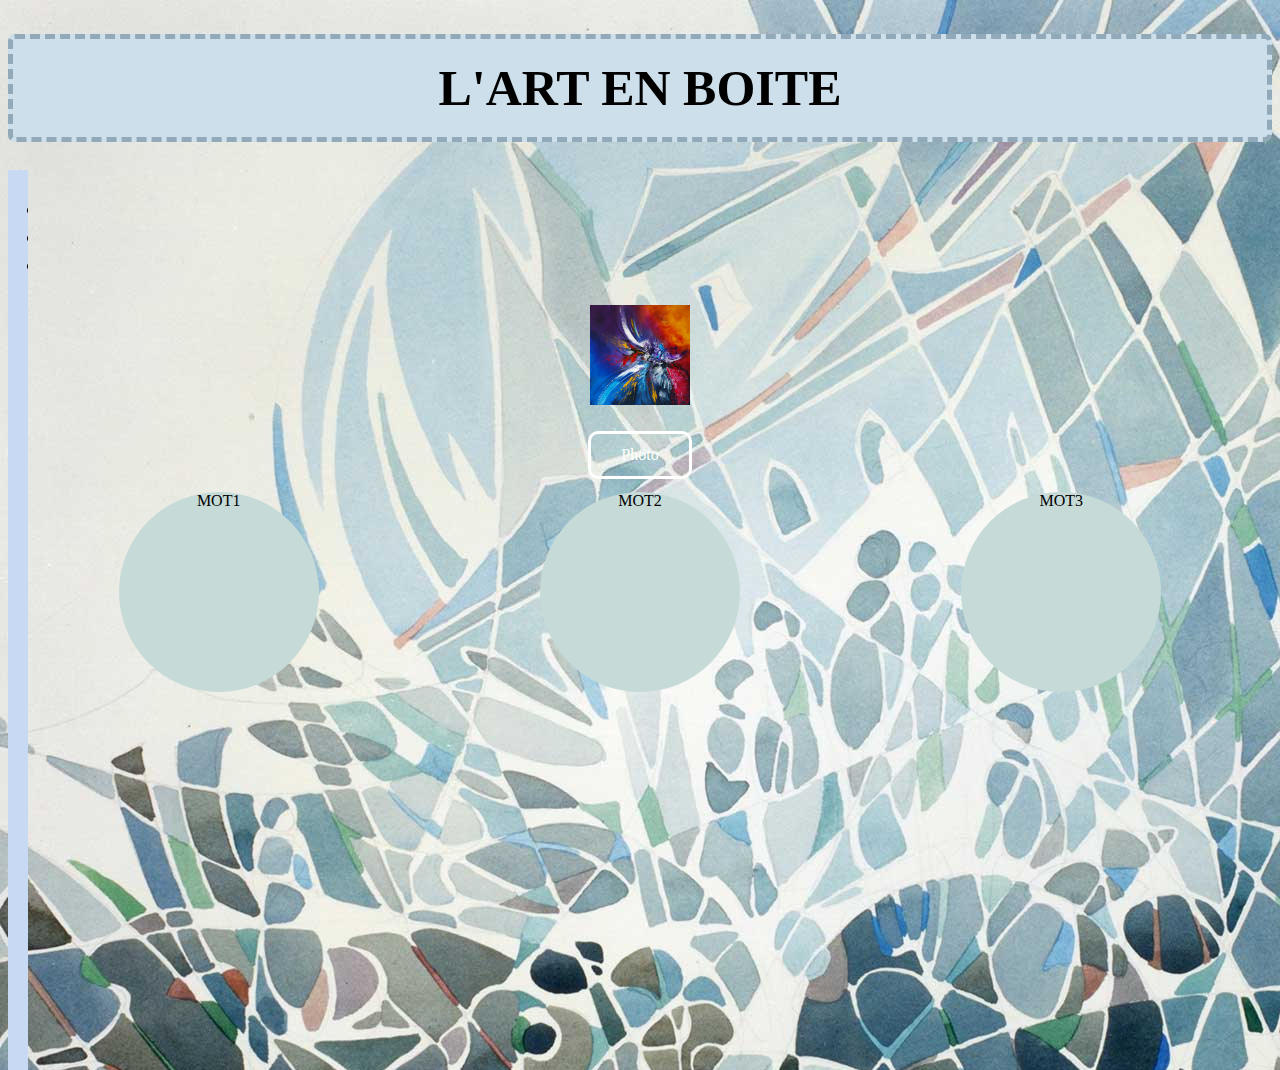
==== Site/index.html @ 0a41a8fb "premier commit" ====
<!DOCTYPE html>
<html>
   <head>
     <title>L'art en boîte</title>
     <meta charset="utf-8">
     <link href="style.css" rel="stylesheet">

   </head>
   <body>

     <div class="menu">
       <ul>
      <li>Accueil</li>
      <li>Galerie</li>
      <li>autre</li>


   </ul>
   </div>
     <header>
       <center>
       <h1> L'ART EN BOITE </h1>
     </center>
    </header>

      <div class="barre">
        <img class="mosaique" src="mosaique-art-abstrait.jpg">
        <a   href="mosaique-art-abstrait.jpg"
         class="bouton" >Photo</a>
      </div>

      <div class="infos-icons">
        <i class="fa fa-angle-double-right" aria-hidden="true"></i>
      </div>

      <section class="art">
        <div class="mot"> MOT1 </div>
        <div class="mot">MOT2</div>
        <div class="mot">MOT3</div>
      </section>

   </body>
</html>
---- Site/style.css ----
body {

background-color: #92D1F7;
background-image: url("bg.jpg")

}

.bouton {
  display:flex;
  border: 3px solid white;
  padding: 12px 30px;
  border-radius: 10px;
  color: white;
  text-decoration: none;

}

.mosaique {
  width: 100px;
  height: 100px;
}

h1 {
  font-family: fantasy;
  font-size: 50px;
  text-align: center;
  padding: 20px 40px;
  border: 5px;
  border-radius: 7px;
  background-color: #CDDFEA;
  border-style: dashed;
  border-color: #91A9B8

}

.barre{
  margin-top: 150px;
  margin right: 300px;
  display: flex;
  flex-flow: column;
  align-items: center;
  height: 200px;
  justify-content: space-around;
}

.menu {
position:absolute;
top: 170px;
overflow: hidden;
transition: width 1s;
width: 20px;
height: 100%;
background-color: #C8D9F4;
font-size: 25px;
font-family: fantasy;
}

.fa-angle-double-right {
  overflow: visible;
  position: fixed;
  width: 10px;
  height: 20px;
}

.menu:hover {
  width: 200px;
  background-color: #E1C4B8
}

.art {
  display: flex;
  justify-content:space-around;
}

.mot {
border: 3px;
border-color: black;
border-radius: 100%;
background-color: #C6DAD8;
width: 200px;
height: 200px;
text-align: center;
}
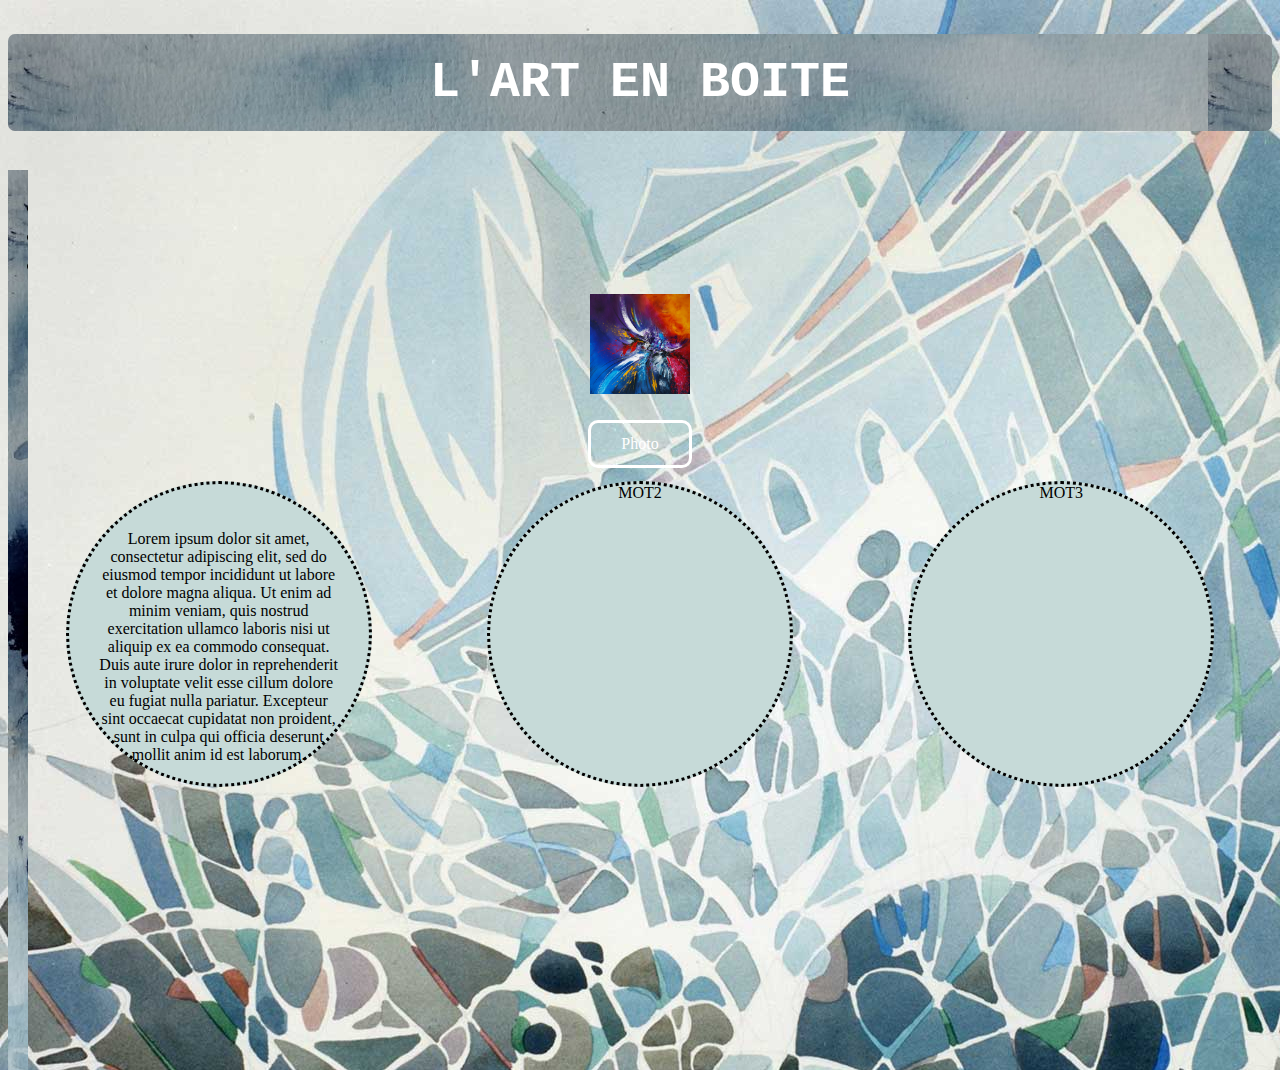
==== commit a861d9fb: "deuxieme commit" ====
--- a/Site/index.html
+++ b/Site/index.html
@@ -34,7 +34,7 @@
       </div>
 
       <section class="art">
-        <div class="mot"> MOT1 </div>
+        <div class="mot"> <p> Lorem ipsum dolor sit amet, consectetur adipiscing elit, sed do eiusmod tempor incididunt ut labore et dolore magna aliqua. Ut enim ad minim veniam, quis nostrud exercitation ullamco laboris nisi ut aliquip ex ea commodo consequat. Duis aute irure dolor in reprehenderit in voluptate velit esse cillum dolore eu fugiat nulla pariatur. Excepteur sint occaecat cupidatat non proident, sunt in culpa qui officia deserunt mollit anim id est laborum.</p> </div>
         <div class="mot">MOT2</div>
         <div class="mot">MOT3</div>
       </section>
--- a/Site/style.css
+++ b/Site/style.css
@@ -22,15 +22,17 @@
 }
 
 h1 {
-  font-family: fantasy;
+  font-family: monospace;
   font-size: 50px;
   text-align: center;
   padding: 20px 40px;
   border: 5px;
   border-radius: 7px;
-  background-color: #CDDFEA;
-  border-style: dashed;
-  border-color: #91A9B8
+  background-image:url(8081182_dsc02450-001.jpg);
+  border-style: none;
+  border-color: #91A9B8;
+  color: white;
+
 
 }
 
@@ -51,9 +53,9 @@
 transition: width 1s;
 width: 20px;
 height: 100%;
-background-color: #C8D9F4;
+background-image: url(8081182_dsc02450-001.jpg);
 font-size: 25px;
-font-family: fantasy;
+font-family: monospace;
 }
 
 .fa-angle-double-right {
@@ -65,7 +67,7 @@
 
 .menu:hover {
   width: 200px;
-  background-color: #E1C4B8
+  background-image: url(8081182_dsc02450-001.jpg);
 }
 
 .art {
@@ -75,10 +77,14 @@
 
 .mot {
 border: 3px;
+border-style: dotted;
 border-color: black;
 border-radius: 100%;
 background-color: #C6DAD8;
-width: 200px;
-height: 200px;
+width: 300px;
+height: 300px;
 text-align: center;
 }
+ .mot p{
+   padding: 30px;
+ }
